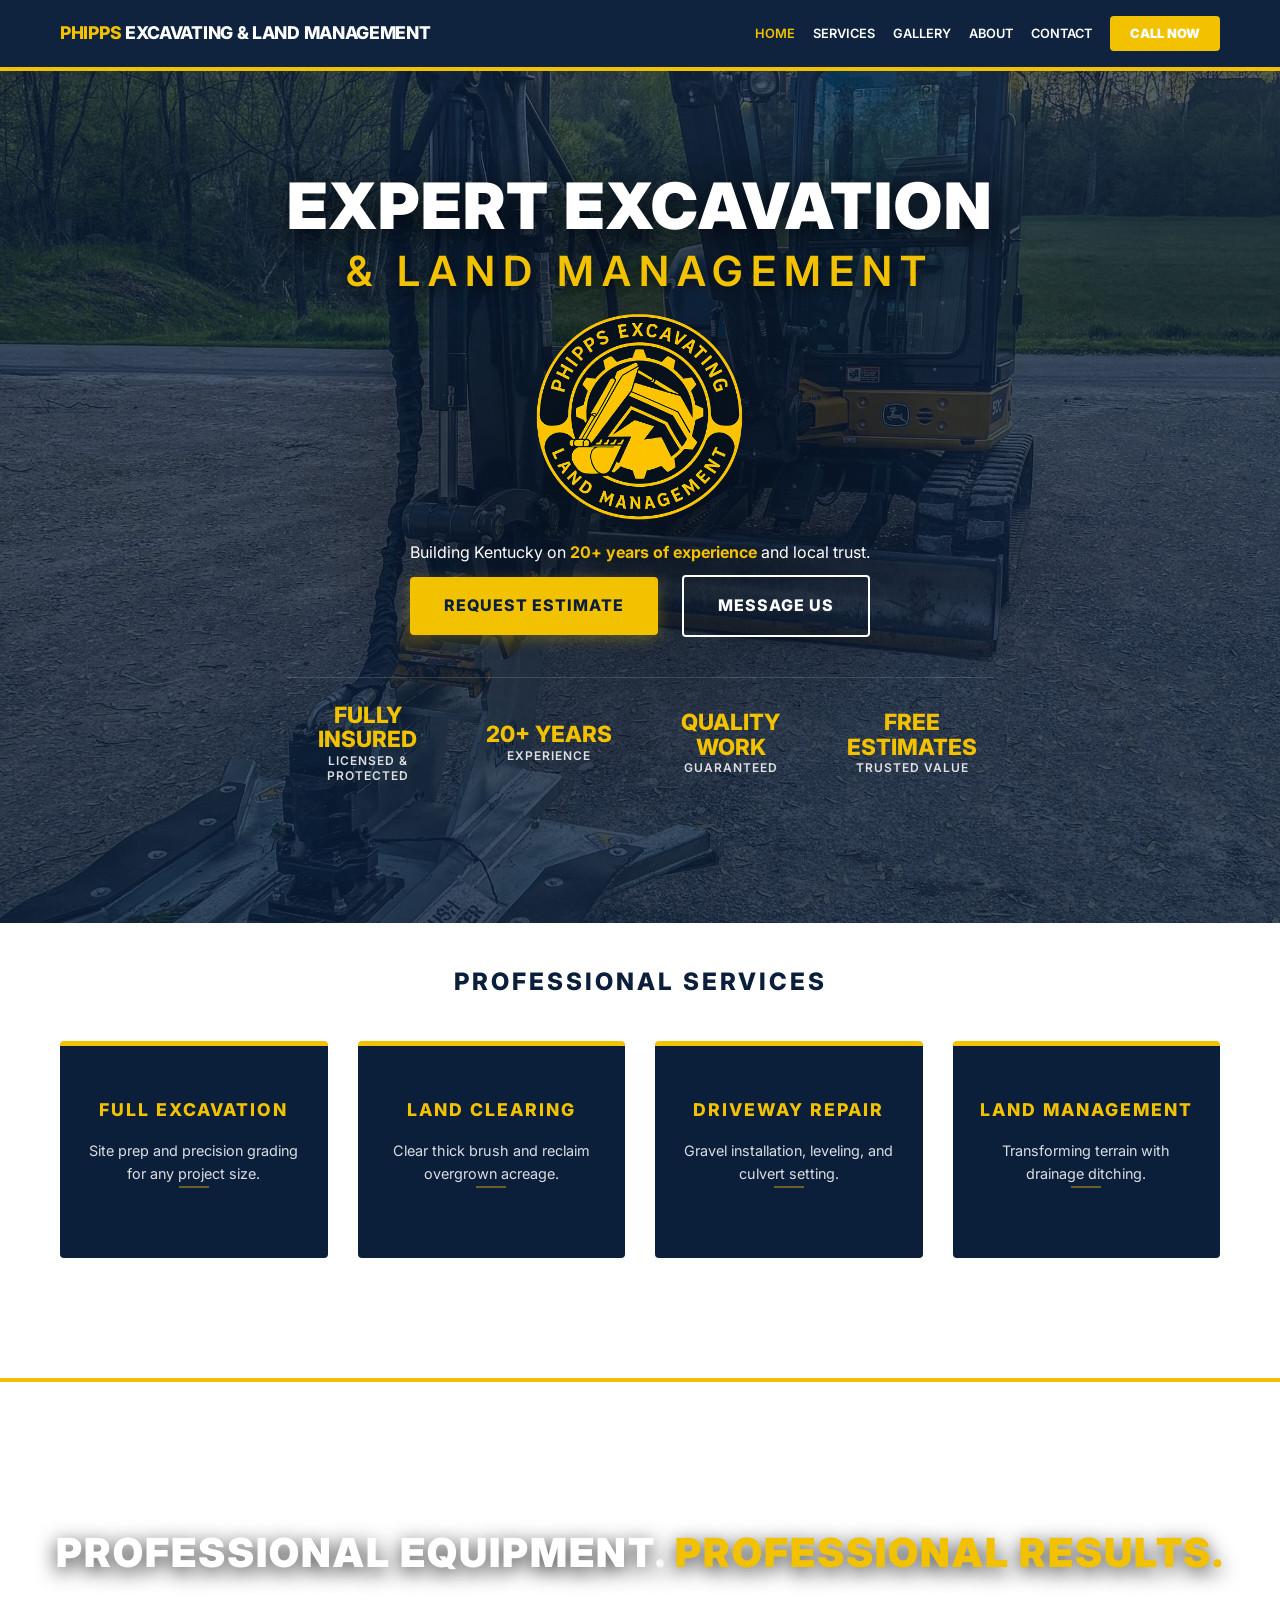
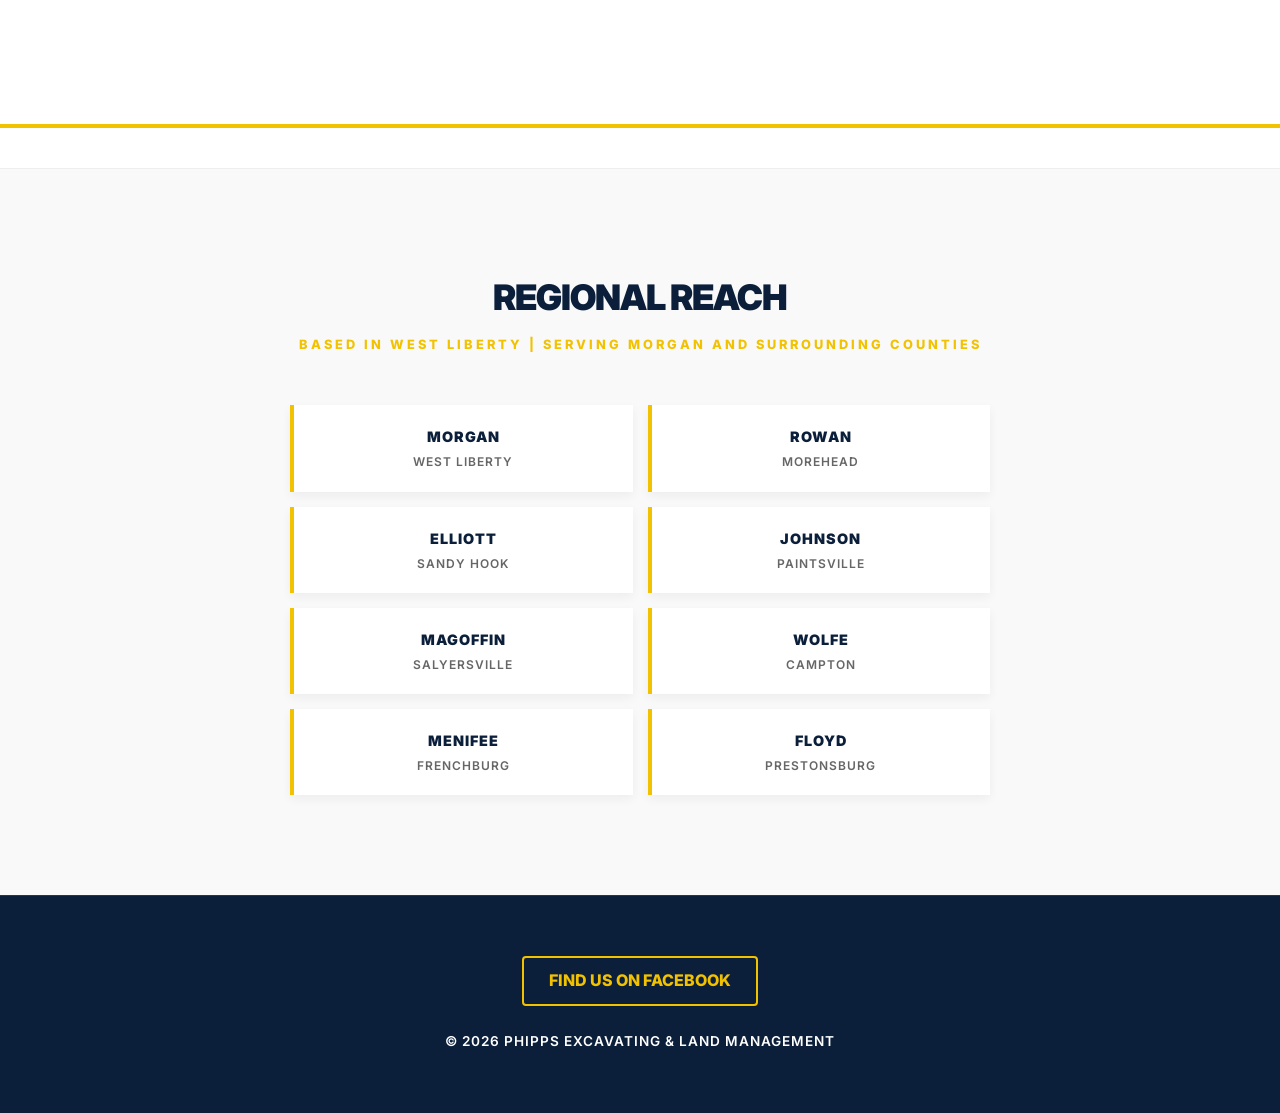
==== index.html @ 09d73932 "Update index.html" ====
<!DOCTYPE html>
<html lang="en">
<head>
  <meta charset="UTF-8">
  <meta name="viewport" content="width=device-width, initial-scale=1.0">
  <title>Phipps Excavating & Land Management | West Liberty, KY</title>
  <link rel="preconnect" href="https://fonts.googleapis.com">
  <link rel="preconnect" href="https://fonts.gstatic.com" crossorigin>
  <link href="https://fonts.googleapis.com/css2?family=Inter:wght@400;600;700;800;900&display=swap" rel="stylesheet">
  <link rel="stylesheet" href="style.css">
  <style>
    /* --- ORIGINAL HERO TYPOGRAPHY (UNTOUCHED) --- */
    .hero h1 {
      font-size: clamp(2rem, 6vw, 4rem);
      line-height: 1.1;
      text-transform: uppercase;
      color: #ffffff;
      margin-bottom: 5px; 
      text-align: center;
      text-shadow: 0 10px 30px rgba(0,0,0,0.8);
    }

    .logo {
      display: block;
      margin: -20px auto -20px auto; 
      max-width: 280px; 
      height: auto;
    }

    .hero-main-title {
      display: block;
      font-weight: 900;
      letter-spacing: 2px;
    }

    .hero-sub-title {
      display: block;
      font-weight: 600; 
      font-size: 0.65em;
      letter-spacing: 8px; 
      color: #F2C200; 
      margin-top: 8px;
      text-shadow: 0 5px 15px rgba(0,0,0,0.6);
    }

    .hero .container {
      background: radial-gradient(circle, rgba(0,0,0,0.4) 0%, rgba(0,0,0,0) 70%);
      padding: 40px 20px;
    }

    /* --- HERO STATS --- */
    .hero-stats {
      display: grid;
      grid-template-columns: repeat(auto-fit, minmax(150px, 1fr));
      gap: 20px;
      margin-top: 30px; 
      padding-top: 25px;
      border-top: 1px solid rgba(255, 255, 255, 0.15);
      text-align: center;
    }

    .stat-item {
      display: flex;
      flex-direction: column;
      justify-content: center; 
      align-items: center;     
      min-height: 60px;        
      gap: 2px;
    }

    .stat-value {
      font-size: 1.4rem;
      font-weight: 800;
      color: #F2C200;
      text-transform: uppercase;
      margin: 0;
      line-height: 1.1;
    }

    .stat-label {
      font-size: 0.75rem;
      font-weight: 600;
      text-transform: uppercase;
      letter-spacing: 1px;
      color: rgba(255, 255, 255, 0.85);
      margin: 0;
      line-height: 1.2;
      max-width: 140px; 
    }

    .hero-accent { color: #F2C200; font-weight: 700; }

    /* --- PROFESSIONAL SERVICES --- */
    #services { padding: 40px 0 80px 0; }
    .home-grid { display: grid; grid-template-columns: repeat(auto-fit, minmax(250px, 1fr)); gap: 30px; margin-top: 40px; }
    .home-card {
      background-color: #0B1F3B;
      border-top: 5px solid #F2C200;
      padding: 50px 25px;
      text-align: center;
      transition: all 0.4s cubic-bezier(0.175, 0.885, 0.32, 1.275);
      border-radius: 4px;
      display: flex;
      flex-direction: column;
      align-items: center;
      text-decoration: none;
    }
    .home-card h3 { color: #F2C200; font-size: 1.1rem; margin-bottom: 15px; text-transform: uppercase; letter-spacing: 2px; font-weight: 800; }
    .home-card::after { content: ""; width: 30px; height: 2px; background: rgba(242, 194, 0, 0.4); margin-bottom: 20px; }
    .home-card p { color: rgba(255, 255, 255, 0.85); line-height: 1.6; font-size: 0.9rem; margin: 0 auto; max-width: 220px; font-weight: 400; }
    .home-card:hover { transform: translateY(-8px); box-shadow: 0 15px 35px rgba(0, 0, 0, 0.3); background-color: #0e274a; }

    /* --- VIDEO BREAK SECTION --- */
    .video-break {
      position: relative;
      width: 100%;
      height: 350px;
      overflow: hidden;
      display: flex;
      align-items: center;
      justify-content: center;
      border-top: 4px solid #F2C200;
      border-bottom: 4px solid #F2C200;
      margin: 40px 0;
    }

    .video-break video {
      position: absolute;
      top: 50%;
      left: 50%;
      min-width: 100%;
      min-height: 100%;
      width: auto;
      height: auto;
      z-index: 1;
      transform: translate(-50%, -50%);
      object-fit: cover;
      filter: brightness(0.5);
    }

    .video-break-content {
      position: relative;
      z-index: 2;
      text-align: center;
      color: #fff;
      padding: 0 20px;
    }

    .video-break-content h2 {
      font-size: clamp(1.5rem, 5vw, 2.5rem);
      font-weight: 900;
      text-transform: uppercase;
      letter-spacing: 2px;
      text-shadow: 0 5px 20px rgba(0,0,0,0.8);
    }

    /* --- UPDATED: 2-COLUMN SERVICE AREAS --- */
    .service-areas {
      padding: 100px 0;
      background: #f9f9f9;
      text-align: center;
      border-top: 1px solid #eee;
    }

    .service-areas h2 {
      font-size: 2.2rem;
      font-weight: 900;
      text-transform: uppercase;
      letter-spacing: -1px;
      margin-bottom: 10px;
      color: #0B1F3B;
    }

    .area-subtitle {
      font-weight: 800;
      color: #F2C200;
      text-transform: uppercase;
      letter-spacing: 3px;
      font-size: 0.8rem;
      display: block;
      margin-bottom: 50px;
    }

    .county-grid {
      display: grid;
      grid-template-columns: repeat(2, 1fr);
      gap: 15px;
      max-width: 700px;
      margin: 0 auto;
    }

    .county-item {
      padding: 20px 15px;
      background: #ffffff;
      border-left: 4px solid #F2C200;
      transition: all 0.3s ease;
      display: flex;
      flex-direction: column;
      align-items: center;
      justify-content: center;
      box-shadow: 0 4px 10px rgba(0,0,0,0.05);
    }

    .county-name {
      font-weight: 900;
      text-transform: uppercase;
      letter-spacing: 1px;
      font-size: 0.9rem;
      color: #0B1F3B;
    }

    .city-name {
      font-weight: 600;
      font-size: 0.75rem;
      color: #666;
      text-transform: uppercase;
      letter-spacing: 1px;
      margin-top: 4px;
    }

    .county-item:hover {
      background: #0B1F3B;
      transform: translateY(-5px);
    }

    .county-item:hover .county-name { color: #F2C200; }
    .county-item:hover .city-name { color: rgba(255,255,255,0.7); }

    /* FOOTER FIXES */
    footer .social-links a, 
    footer .social-links a:visited, 
    footer .social-links a:active {
      color: #F2C200 !important;
      background: transparent !important;
      border: 2px solid #F2C200 !important;
      text-decoration: none;
    }
    
    footer .social-links a:hover {
      background: #F2C200 !important;
      color: #0B1F3B !important;
    }

    /* --- MOBILE RESPONSIVENESS --- */
    @media (max-width: 768px) {
      .nav-links li { margin: 10px 0; width: 100%; text-align: center; }
      .nav-cta-menu { 
        background: #F2C200; color: #0B1F3B !important; padding: 12px; border-radius: 4px; 
        font-weight: 900; width: 80%; margin: 0 auto; display: block; text-transform: uppercase; 
        font-size: 0.8rem; text-decoration: none;
      }
      .hero-stats { grid-template-columns: 1fr 1fr; min-height: auto; }
    }

    @media (max-width: 480px) {
      .county-grid {
        grid-template-columns: 1fr;
      }
    }
  </style>
</head>
<body class="home-page">

  <nav class="navbar">
    <div class="container nav-container">
      <a href="index.html" class="nav-brand"><span>Phipps</span> Excavating & Land Management</a>
      <div class="menu-toggle" id="mobile-menu">
        <span class="bar"></span><span class="bar"></span><span class="bar"></span>
      </div>
      <ul class="nav-links" id="nav-list">
        <li><a href="index.html" style="color: #F2C200 !important;">Home</a></li>
        <li><a href="services.html">Services</a></li>
        <li><a href="gallery.html">Gallery</a></li>
        <li><a href="about.html">About</a></li>
        <li><a href="contact.html">Contact</a></li>
        <li><a href="tel:6065480377" class="nav-cta-menu">Call Now</a></li>
      </ul>
    </div>
  </nav>

  <header class="hero">
    <div class="container">
      <h1>
        <span class="hero-main-title">Expert Excavation</span>
        <span class="hero-sub-title">& Land Management</span>
      </h1>
      
      <img class="logo" src="logo.PNG" alt="Phipps Excavating Logo">
      
      <p>Building Kentucky on <span class="hero-accent">20+ years of experience</span> and local trust.</p>
      
      <div class="hero-btns">
        <a class="btn primary" href="tel:6065480377">Request Estimate</a>
        <a class="btn secondary facebook-btn" href="https://www.facebook.com/share/1DdmKdBbGn/?mibextid=wwXIfr" target="_blank" rel="noopener noreferrer">Message Us</a>
      </div>

      <div class="hero-stats">
        <div class="stat-item">
          <span class="stat-value">Fully Insured</span>
          <span class="stat-label">Licensed & Protected</span>
        </div>
        <div class="stat-item">
          <span class="stat-value">20+ Years</span>
          <span class="stat-label">Experience</span>
        </div>
        <div class="stat-item">
          <span class="stat-value">Quality Work</span>
          <span class="stat-label">Guaranteed</span>
        </div>
        <div class="stat-item">
          <span class="stat-value">Free Estimates</span>
          <span class="stat-label">Trusted Value</span>
        </div>
      </div>
    </div>
  </header>

  <section id="services" class="section alt">
    <div class="container">
      <h2 style="text-align: center; margin-bottom: 10px; text-transform: uppercase; letter-spacing: 3px; font-weight: 800; color: #0B1F3B;">Professional Services</h2>
      <div class="home-grid">
        <div class="home-card">
          <h3>Full Excavation</h3>
          <p>Site prep and precision grading for any project size.</p>
        </div>
        <div class="home-card">
          <h3>Land Clearing</h3>
          <p>Clear thick brush and reclaim overgrown acreage.</p>
        </div>
        <div class="home-card">
          <h3>Driveway Repair</h3>
          <p>Gravel installation, leveling, and culvert setting.</p>
        </div>
        <div class="home-card">
          <h3>Land Management</h3>
          <p>Transforming terrain with drainage ditching.</p>
        </div>
      </div>
    </div>
  </section>

  <section class="video-break">
    <video autoplay muted loop playsinline>
      <source src="videos/index-hero.mp4" type="video/mp4">
    </video>
    <div class="video-break-content">
      <h2>Professional Equipment. <span style="color: #F2C200;">Professional Results.</span></h2>
    </div>
  </section>

  <section class="service-areas">
    <div class="container">
      <h2>Regional Reach</h2>
      <span class="area-subtitle">Based in West Liberty | Serving Morgan and Surrounding Counties</span>
      
      <div class="county-grid">
        <div class="county-item">
          <span class="county-name">Morgan</span>
          <span class="city-name">West Liberty</span>
        </div>
        <div class="county-item">
          <span class="county-name">Rowan</span>
          <span class="city-name">Morehead</span>
        </div>
        <div class="county-item">
          <span class="county-name">Elliott</span>
          <span class="city-name">Sandy Hook</span>
        </div>
        <div class="county-item">
          <span class="county-name">Johnson</span>
          <span class="city-name">Paintsville</span>
        </div>
        <div class="county-item">
          <span class="county-name">Magoffin</span>
          <span class="city-name">Salyersville</span>
        </div>
        <div class="county-item">
          <span class="county-name">Wolfe</span>
          <span class="city-name">Campton</span>
        </div>
        <div class="county-item">
          <span class="county-name">Menifee</span>
          <span class="city-name">Frenchburg</span>
        </div>
        <div class="county-item">
          <span class="county-name">Floyd</span>
          <span class="city-name">Prestonsburg</span>
        </div>
      </div>
    </div>
  </section>

  <footer>
    <div class="container">
      <div class="social-links">
        <a href="https://www.facebook.com/share/1DdmKdBbGn/?mibextid=wwXIfr" target="_blank" rel="noopener noreferrer">Find us on Facebook</a>
      </div>
      <p>© 2026 Phipps Excavating & Land Management</p>
    </div>
  </footer>

  <a class="sticky-call" href="tel:6065480377">Call Now</a>

  <script>
    const menu = document.querySelector('#mobile-menu');
    const menuLinks = document.querySelector('#nav-list');
    if(menu) {
      menu.addEventListener('click', function() {
        menu.classList.toggle('is-active');
        menuLinks.classList.toggle('active');
      });
    }
  </script>
</body>
</html>
---- style.css ----
/* --- RESET --- */
* { margin: 0; padding: 0; box-sizing: border-box; }
body { font-family: 'Inter', sans-serif; color: #0B1F3B; line-height: 1.6; background: #fff; overflow-x: hidden; }

/* GLOBAL CONTAINER SYNC: Fixed the "jumpy" title issue */
.container { 
  max-width: 1200px; 
  margin: auto; 
  padding: 0 20px; 
}

/* --- NAVIGATION --- */
.navbar { 
  background: rgba(11, 31, 59, 0.98); 
  backdrop-filter: blur(10px);        
  padding: 1.2rem 0; 
  border-bottom: 4px solid #F2C200; 
  position: sticky; 
  top: 0; 
  z-index: 1000; 
}
.nav-container { display: flex; justify-content: space-between; align-items: center; }

.nav-brand { 
  color: #fff !important; 
  text-decoration: none; 
  font-weight: 800; 
  font-size: clamp(0.9rem, 3.2vw, 1.1rem); 
  text-transform: uppercase; 
  white-space: nowrap;
  letter-spacing: -0.3px;
}
.nav-brand span { color: #F2C200; }

.nav-links { display: flex; list-style: none; align-items: center; }
.nav-links li { margin-left: 18px; }
.nav-links a { color: #fff !important; text-decoration: none; font-weight: 600; text-transform: uppercase; font-size: 0.8rem; transition: 0.3s; }
.nav-links a:hover { color: #F2C200 !important; }

/* PREMIUM CTA BUTTON SYNC */
.nav-cta, .nav-cta-menu { 
  background: #F2C200; 
  color: #0B1F3B !important; 
  padding: 10px 20px; 
  border-radius: 4px; 
  font-weight: 900 !important; 
  text-transform: uppercase;
  text-decoration: none;
  transition: 0.3s;
}

.menu-toggle { display: none; cursor: pointer; flex-shrink: 0; margin-left: 10px; }
.bar { display: block; width: 25px; height: 3px; margin: 5px auto; transition: 0.3s; background: #fff; }

/* --- HERO CORE LOGIC --- */
.hero, .small-hero { 
  position: relative; 
  overflow: hidden;   
  color: #fff; 
  text-align: center; 
  display: flex; 
  flex-direction: column; 
  justify-content: center; 
  align-items: center;
}

.hero { padding: 60px 20px 100px 20px; min-height: 75vh; }
.small-hero { padding: 80px 20px; min-height: 40vh; }

.hero::before, .small-hero::before {
  content: "";
  position: absolute;
  top: 0; left: 0; width: 100%; height: 100%;
  background-size: cover;
  background-position: center;
  z-index: -1;
  animation: slow-pan 30s infinite alternate ease-in-out; 
}

/* HERO IMAGE ASSIGNMENTS */
.hero::before { background-image: linear-gradient(rgba(11, 31, 59, 0.7), rgba(11, 31, 59, 0.8)), url('image.JPG'); }
.about-page .small-hero::before { background-image: linear-gradient(rgba(11, 31, 59, 0.7), rgba(11, 31, 59, 0.7)), url('aboutheaderimage.JPG'); }
.services-hero::before { background-image: radial-gradient(circle at center, rgba(11, 31, 59, 0.6) 0%, rgba(11, 31, 59, 0.85) 100%), url('images/services-hero.jpeg') !important; }
.contact-page .small-hero::before { background-image: linear-gradient(rgba(11, 31, 59, 0.7), rgba(11, 31, 59, 0.7)), url('images/contact-hero.jpeg') !important; }

@keyframes slow-pan {
  from { transform: scale(1.05) translateX(-2%); } 
  to { transform: scale(1.05) translateX(2%); }    
}

/* --- BUTTONS --- */
.btn { display: inline-block; padding: 16px 34px; margin: 10px; text-decoration: none; font-weight: 800; border-radius: 4px; text-transform: uppercase; border: none; transition: 0.3s; text-align: center; cursor: pointer; letter-spacing: 1px; position: relative; z-index: 1; }
.primary { background: #F2C200; color: #0B1F3B; box-shadow: 0 4px 15px rgba(242, 194, 0, 0.3); }
.primary:hover { transform: translateY(-4px); box-shadow: 0 8px 25px rgba(242, 194, 0, 0.5); }
.secondary { border: 2px solid #fff; color: #fff; background: transparent; }
.secondary:hover { background: #fff; color: #0B1F3B; }

/* --- FOOTER: High Contrast Fix --- */
footer { 
  padding: 60px 20px; 
  background: #0B1F3B !important; /* Forces background to Navy */
  color: #ffffff !important; /* Forces text to White */
  text-align: center; 
  border-top: 1px solid rgba(255,255,255,0.1); 
}
footer p { 
  display: block !important; /* Forces the line to exist */
  color: #ffffff !important; /* Master override for visibility */
  font-size: 0.85rem; 
  font-weight: 600; 
  text-transform: uppercase; 
  letter-spacing: 1px;
  margin-top: 20px;
}
footer .social-links { margin-bottom: 25px; }
footer .social-links a { 
  color: #F2C200 !important; 
  text-decoration: none; 
  font-weight: 800; 
  text-transform: uppercase; 
  border: 2px solid #F2C200; 
  padding: 10px 25px; 
  border-radius: 4px; 
  display: inline-block; 
  transition: 0.3s; 
}
footer .social-links a:hover { background: #F2C200; color: #0B1F3B; }

/* --- MOBILE RESPONSIVE --- */
.sticky-call { 
  display: none; 
  position: fixed; 
  bottom: 25px; 
  left: 50%; 
  transform: translateX(-50%); 
  background: #F2C200; 
  color: #0B1F3B; 
  padding: 18px 40px; 
  border-radius: 50px; 
  text-decoration: none; 
  font-weight: 900; 
  text-transform: uppercase; 
  box-shadow: 0 8px 25px rgba(0,0,0,0.4); 
  z-index: 9999; 
  border: 2px solid #0B1F3B;
}

@media screen and (max-width: 960px) {
  .nav-links { 
    position: absolute; 
    top: -1000px; 
    left: 0; 
    width: 100%; 
    flex-direction: column; 
    background: #0B1F3B; 
    transition: 0.5s cubic-bezier(0.075, 0.82, 0.165, 1); 
    padding: 40px 0; 
    border-bottom: 5px solid #F2C200;
  }
  .nav-links.active { top: 76px; }
  .nav-links li { margin: 12px 0; width: 100%; text-align: center; }
  
  .nav-cta-menu {
    width: 80%;
    margin: 0 auto;
    display: block;
    padding: 15px 20px;
  }

  .menu-toggle { display: block; }
  .sticky-call { display: block; }
}
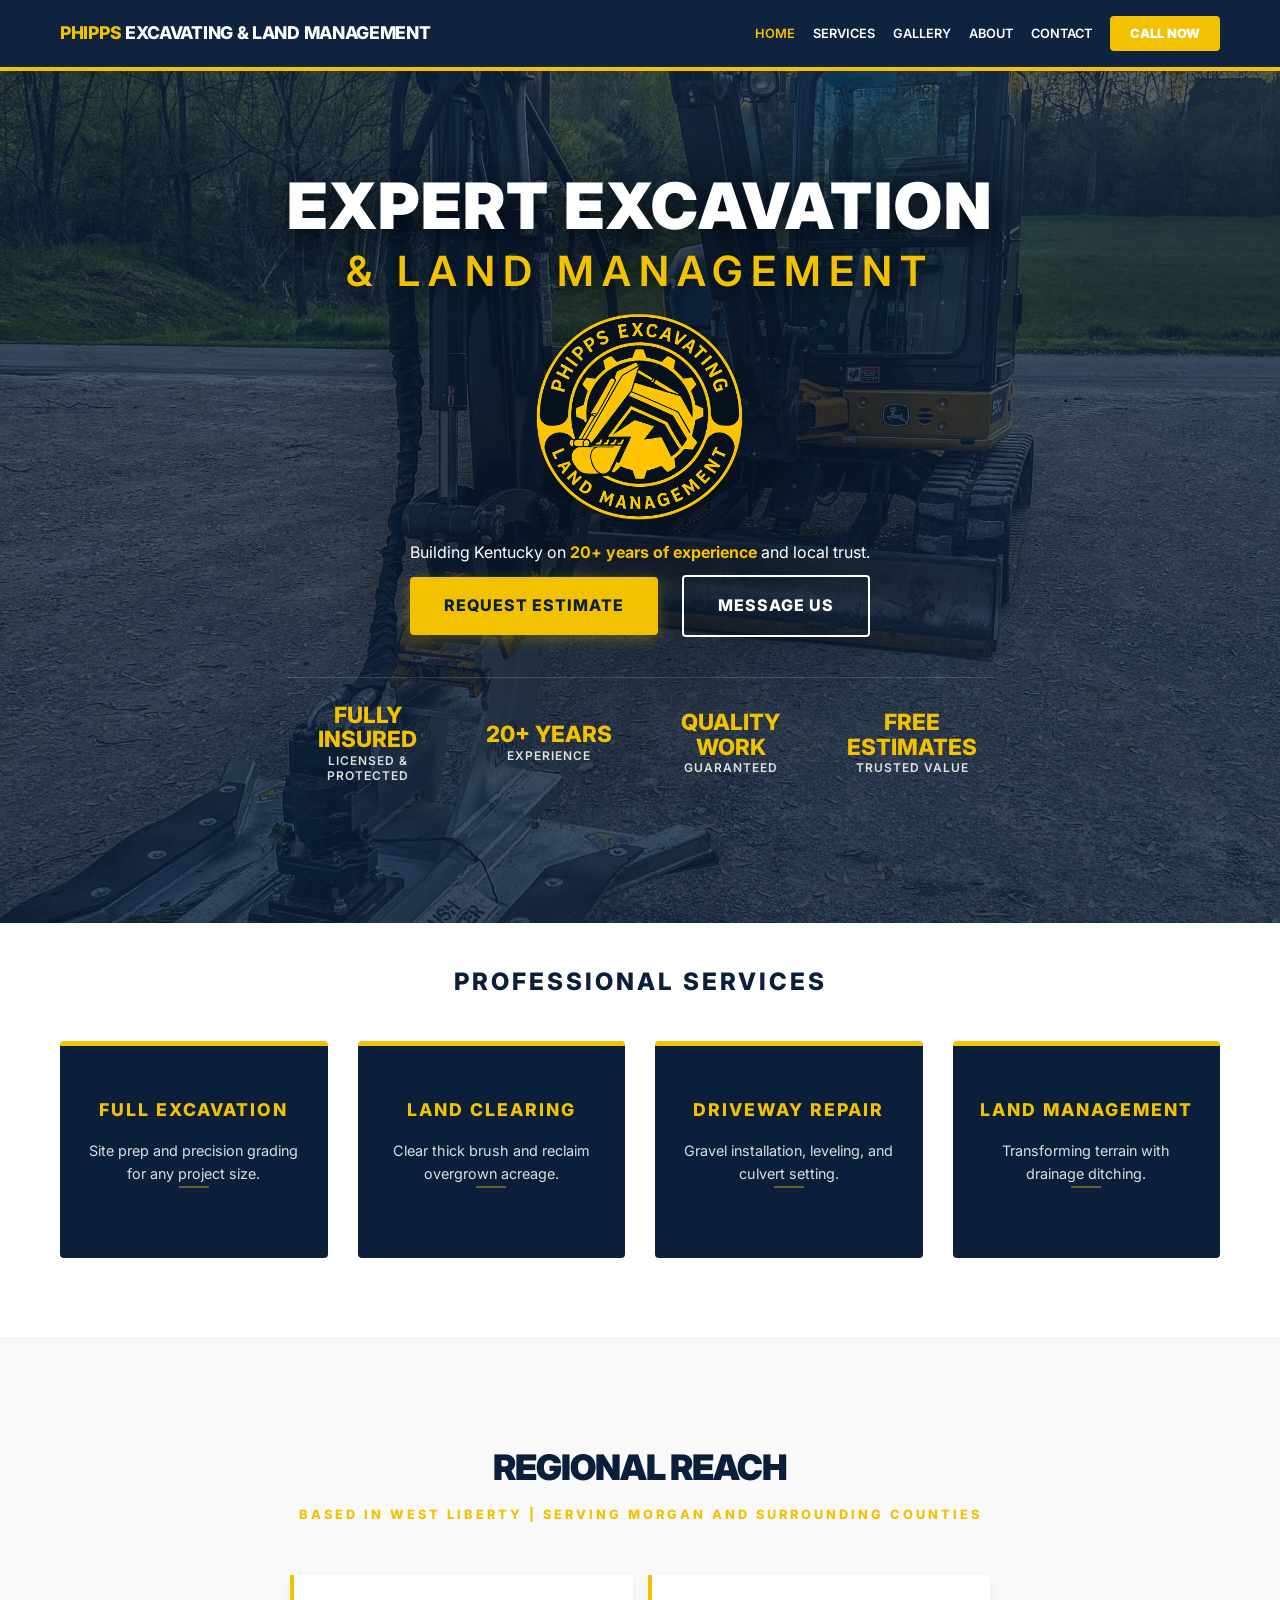
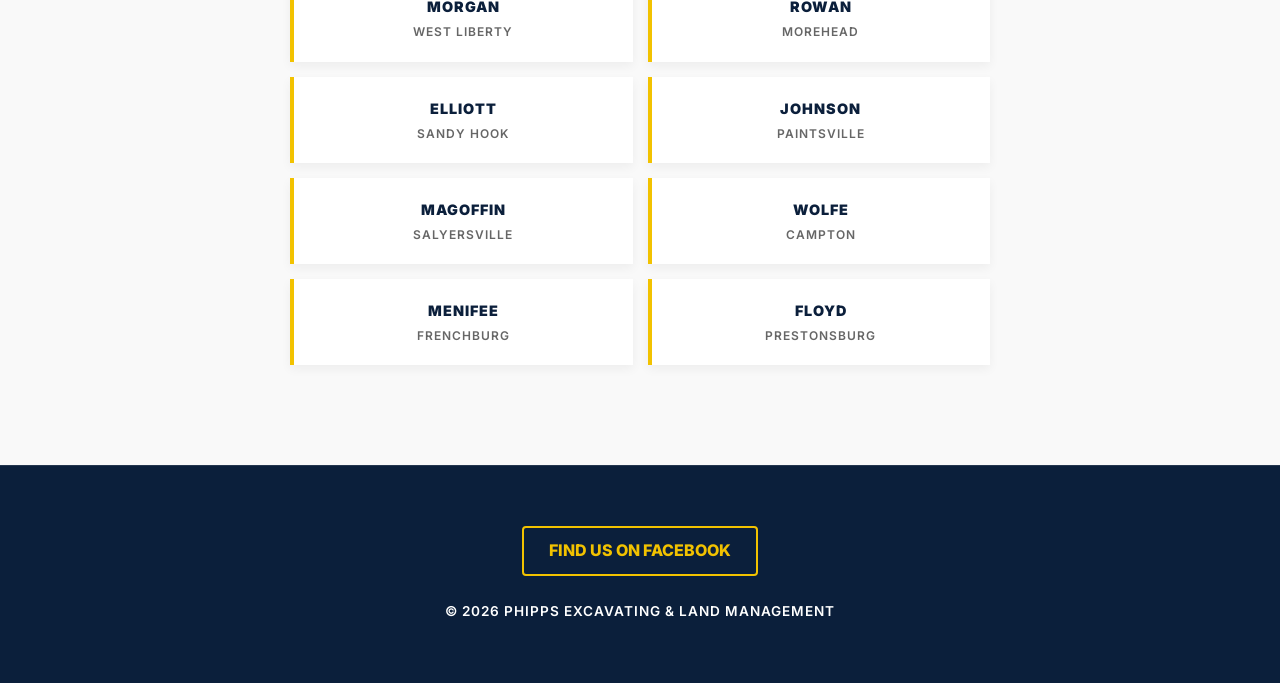
==== commit e9105706: "Update index.html" ====
--- a/index.html
+++ b/index.html
@@ -110,50 +110,6 @@
     .home-card p { color: rgba(255, 255, 255, 0.85); line-height: 1.6; font-size: 0.9rem; margin: 0 auto; max-width: 220px; font-weight: 400; }
     .home-card:hover { transform: translateY(-8px); box-shadow: 0 15px 35px rgba(0, 0, 0, 0.3); background-color: #0e274a; }
 
-    /* --- VIDEO BREAK SECTION --- */
-    .video-break {
-      position: relative;
-      width: 100%;
-      height: 350px;
-      overflow: hidden;
-      display: flex;
-      align-items: center;
-      justify-content: center;
-      border-top: 4px solid #F2C200;
-      border-bottom: 4px solid #F2C200;
-      margin: 40px 0;
-    }
-
-    .video-break video {
-      position: absolute;
-      top: 50%;
-      left: 50%;
-      min-width: 100%;
-      min-height: 100%;
-      width: auto;
-      height: auto;
-      z-index: 1;
-      transform: translate(-50%, -50%);
-      object-fit: cover;
-      filter: brightness(0.5);
-    }
-
-    .video-break-content {
-      position: relative;
-      z-index: 2;
-      text-align: center;
-      color: #fff;
-      padding: 0 20px;
-    }
-
-    .video-break-content h2 {
-      font-size: clamp(1.5rem, 5vw, 2.5rem);
-      font-weight: 900;
-      text-transform: uppercase;
-      letter-spacing: 2px;
-      text-shadow: 0 5px 20px rgba(0,0,0,0.8);
-    }
-
     /* --- UPDATED: 2-COLUMN SERVICE AREAS --- */
     .service-areas {
       padding: 100px 0;
@@ -183,9 +139,9 @@
 
     .county-grid {
       display: grid;
-      grid-template-columns: repeat(2, 1fr);
+      grid-template-columns: repeat(2, 1fr); /* Locks in 2 columns */
       gap: 15px;
-      max-width: 700px;
+      max-width: 700px; /* Tighter container for the 4x2 look */
       margin: 0 auto;
     }
 
@@ -254,7 +210,7 @@
 
     @media (max-width: 480px) {
       .county-grid {
-        grid-template-columns: 1fr;
+        grid-template-columns: 1fr; /* Stacks to 1 column on small phones */
       }
     }
   </style>
@@ -339,15 +295,6 @@
     </div>
   </section>
 
-  <section class="video-break">
-    <video autoplay muted loop playsinline>
-      <source src="videos/index-hero.mp4" type="video/mp4">
-    </video>
-    <div class="video-break-content">
-      <h2>Professional Equipment. <span style="color: #F2C200;">Professional Results.</span></h2>
-    </div>
-  </section>
-
   <section class="service-areas">
     <div class="container">
       <h2>Regional Reach</h2>
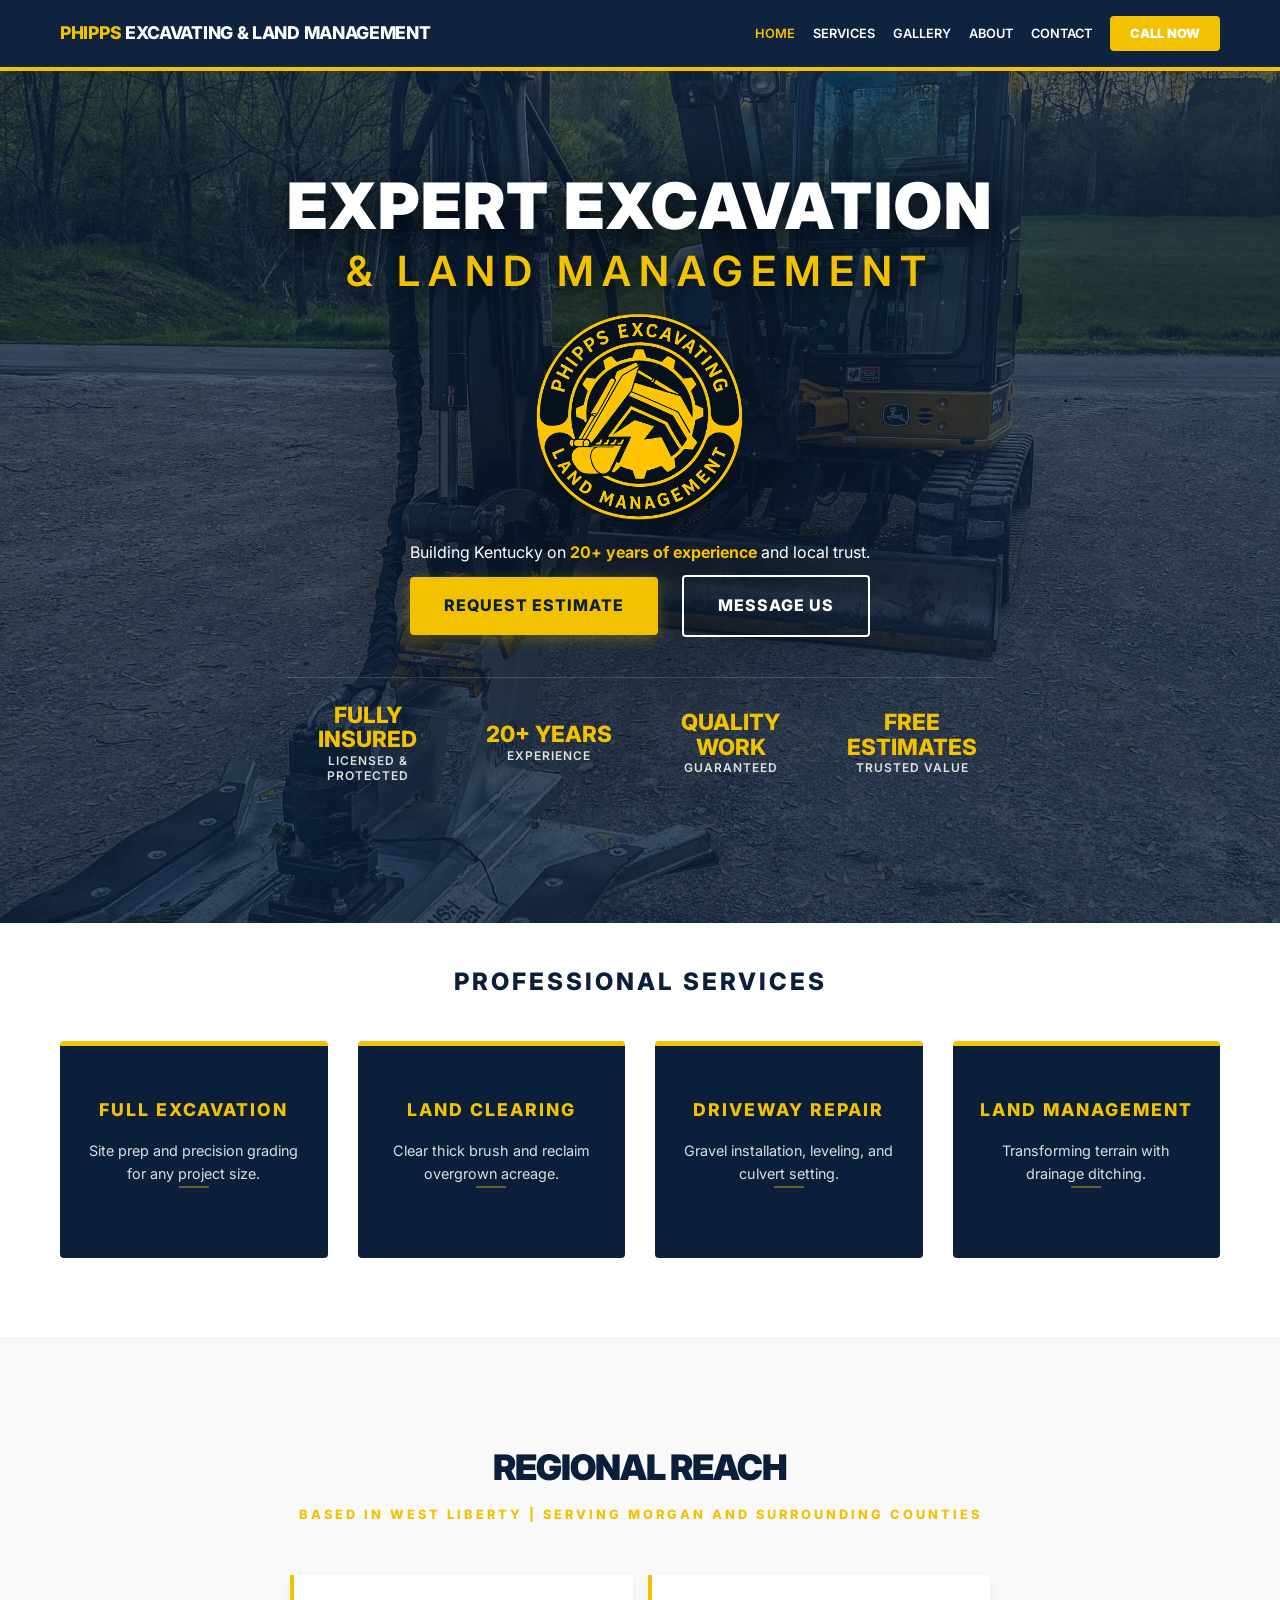
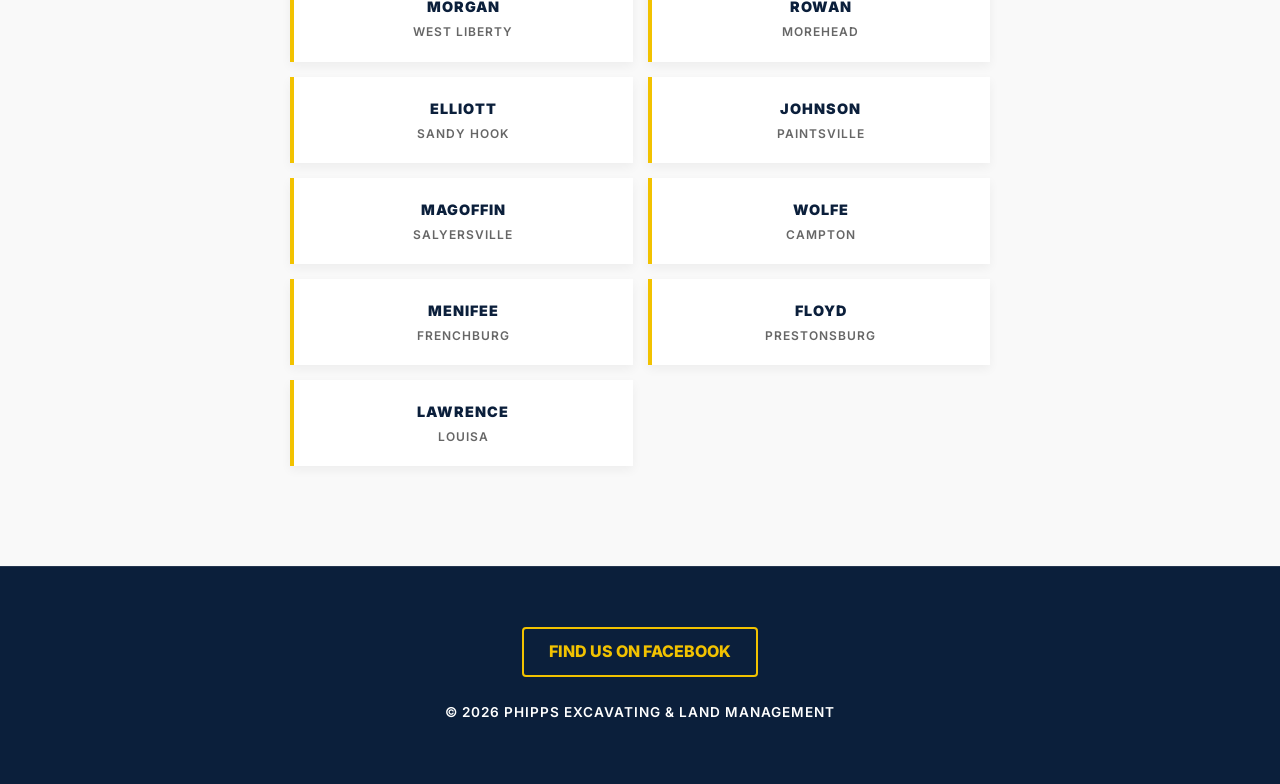
==== commit d8c4e62b: "Update index.html" ====
--- a/index.html
+++ b/index.html
@@ -110,7 +110,7 @@
     .home-card p { color: rgba(255, 255, 255, 0.85); line-height: 1.6; font-size: 0.9rem; margin: 0 auto; max-width: 220px; font-weight: 400; }
     .home-card:hover { transform: translateY(-8px); box-shadow: 0 15px 35px rgba(0, 0, 0, 0.3); background-color: #0e274a; }
 
-    /* --- UPDATED: 2-COLUMN SERVICE AREAS --- */
+    /* --- SERVICE AREAS --- */
     .service-areas {
       padding: 100px 0;
       background: #f9f9f9;
@@ -139,9 +139,9 @@
 
     .county-grid {
       display: grid;
-      grid-template-columns: repeat(2, 1fr); /* Locks in 2 columns */
+      grid-template-columns: repeat(2, 1fr);
       gap: 15px;
-      max-width: 700px; /* Tighter container for the 4x2 look */
+      max-width: 700px;
       margin: 0 auto;
     }
 
@@ -210,7 +210,7 @@
 
     @media (max-width: 480px) {
       .county-grid {
-        grid-template-columns: 1fr; /* Stacks to 1 column on small phones */
+        grid-template-columns: 1fr;
       }
     }
   </style>
@@ -333,6 +333,10 @@
           <span class="county-name">Floyd</span>
           <span class="city-name">Prestonsburg</span>
         </div>
+        <div class="county-item">
+          <span class="county-name">Lawrence</span>
+          <span class="city-name">Louisa</span>
+        </div>
       </div>
     </div>
   </section>
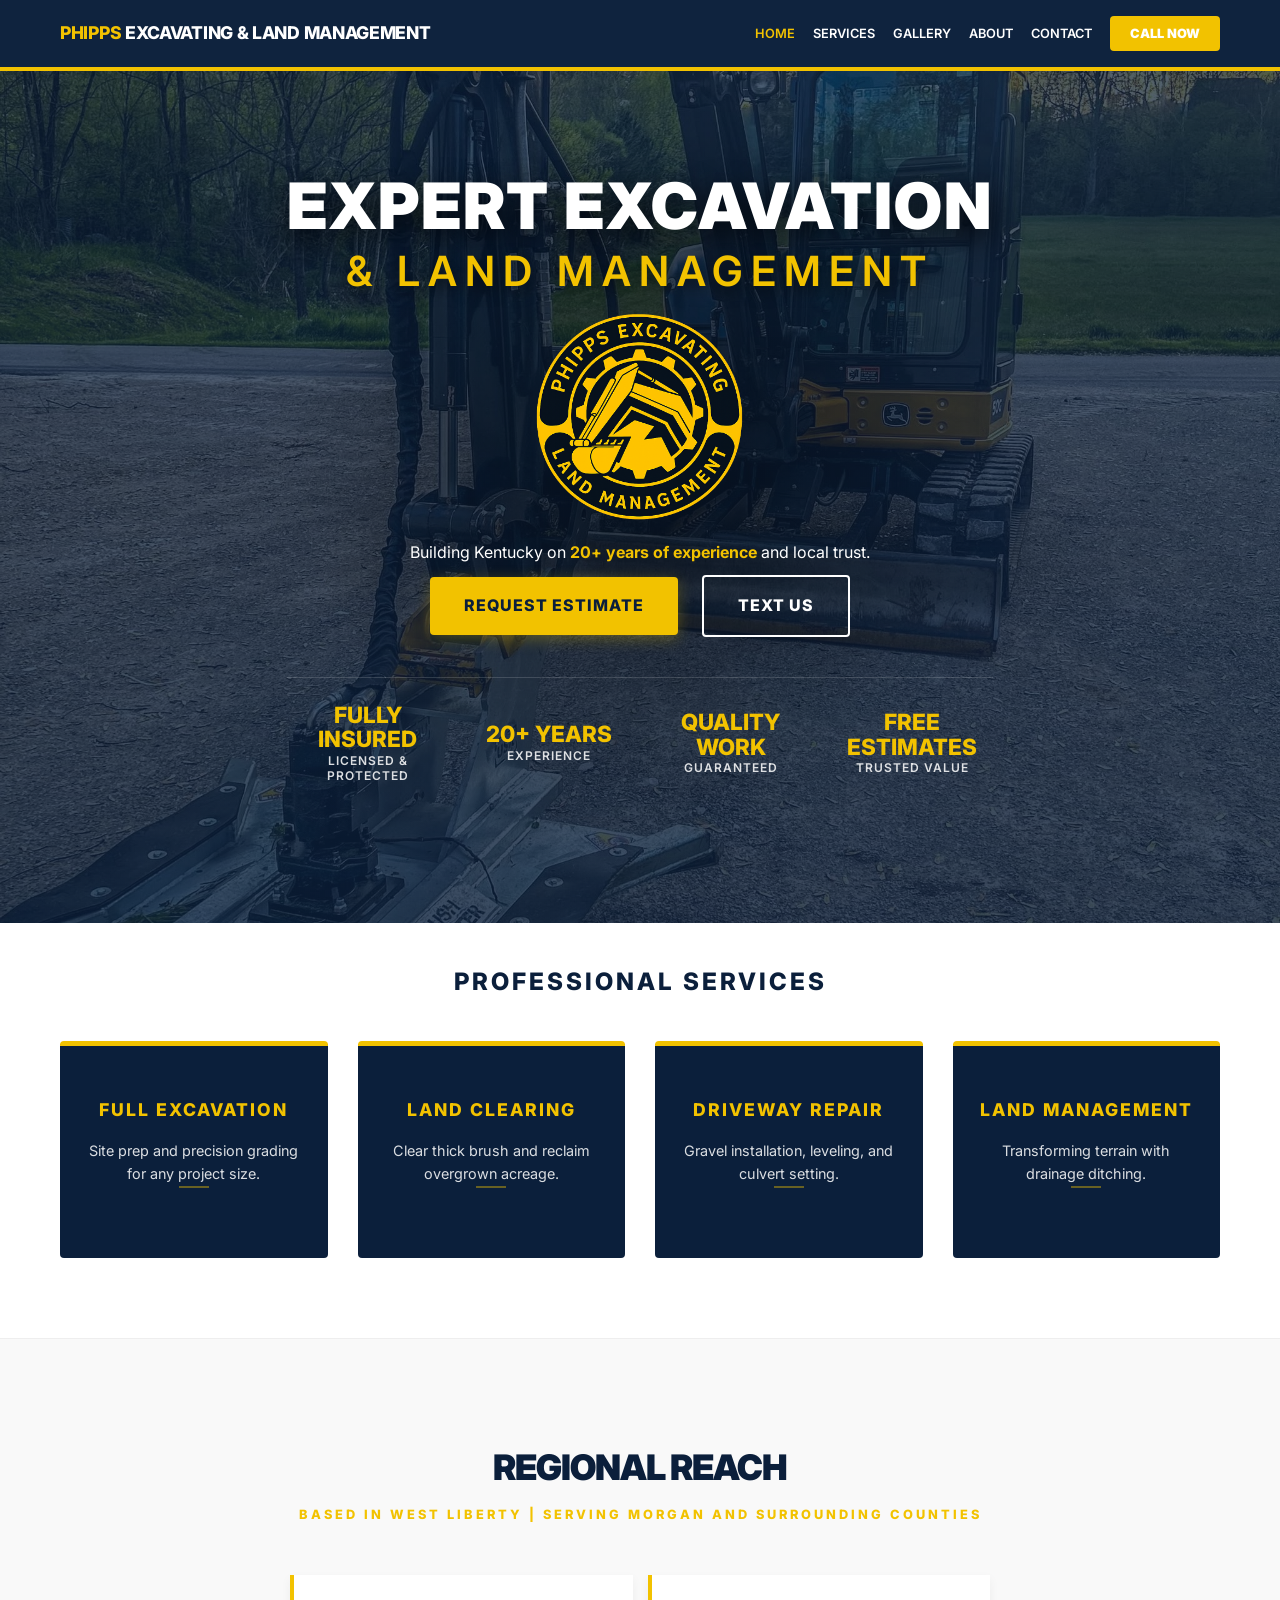
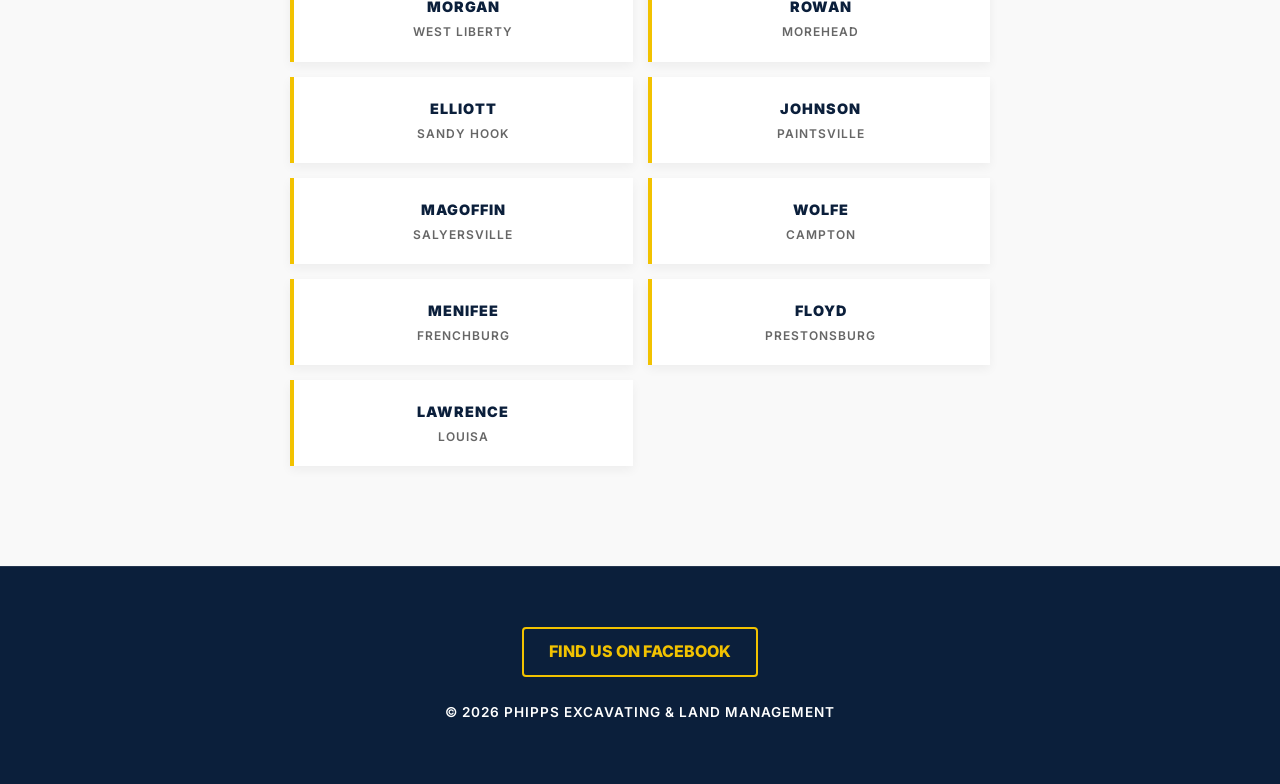
==== commit bc87a56e: "Update index.html" ====
--- a/index.html
+++ b/index.html
@@ -247,7 +247,7 @@
       
       <div class="hero-btns">
         <a class="btn primary" href="tel:6065480377">Request Estimate</a>
-        <a class="btn secondary facebook-btn" href="https://www.facebook.com/share/1DdmKdBbGn/?mibextid=wwXIfr" target="_blank" rel="noopener noreferrer">Message Us</a>
+        <a class="btn secondary" href="sms:+16065480377">Text Us</a>
       </div>
 
       <div class="hero-stats">
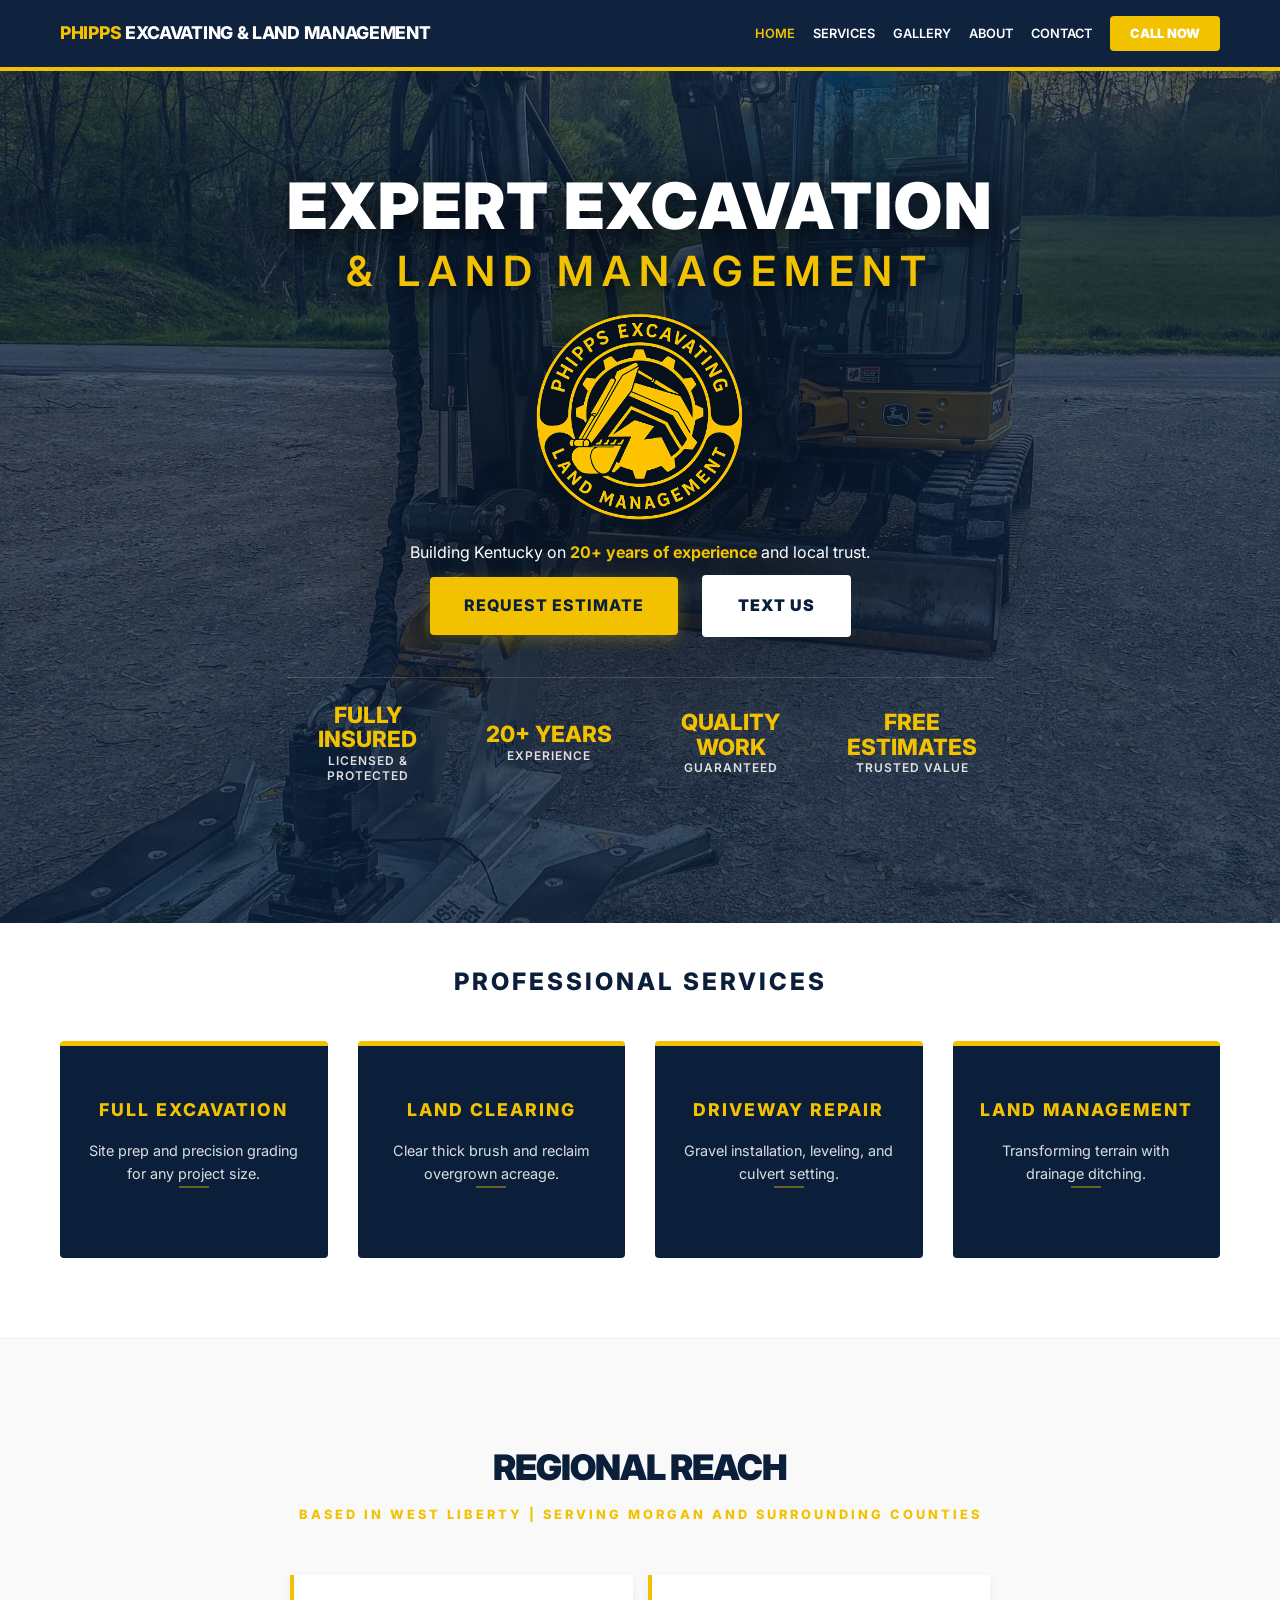
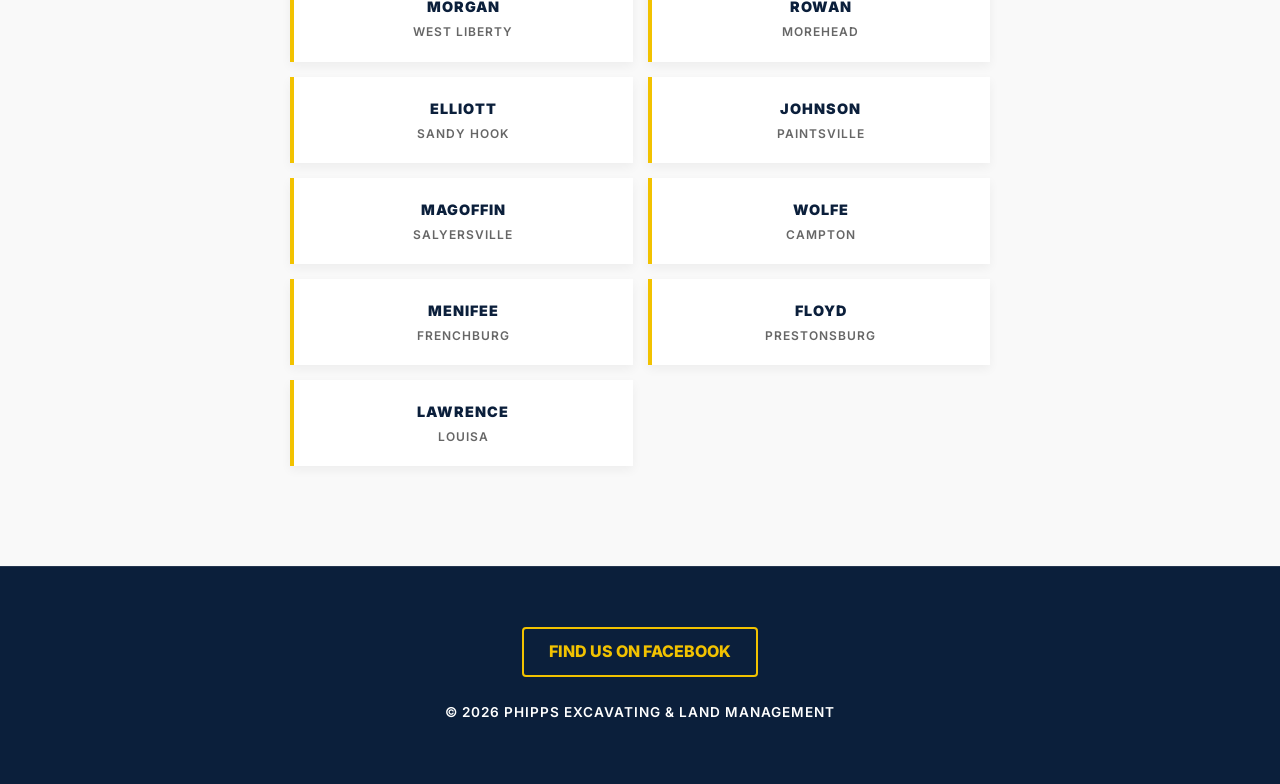
==== commit f6dfeb92: "Update index.html" ====
--- a/index.html
+++ b/index.html
@@ -9,7 +9,7 @@
   <link href="https://fonts.googleapis.com/css2?family=Inter:wght@400;600;700;800;900&display=swap" rel="stylesheet">
   <link rel="stylesheet" href="style.css">
   <style>
-    /* --- ORIGINAL HERO TYPOGRAPHY (UNTOUCHED) --- */
+    /* --- ORIGINAL HERO TYPOGRAPHY --- */
     .hero h1 {
       font-size: clamp(2rem, 6vw, 4rem);
       line-height: 1.1;
@@ -46,6 +46,24 @@
     .hero .container {
       background: radial-gradient(circle, rgba(0,0,0,0.4) 0%, rgba(0,0,0,0) 70%);
       padding: 40px 20px;
+    }
+
+    /* --- PREMIUM TEXT US BUTTON (SOLID WHITE) --- */
+    .hero-btns .btn.secondary {
+      background-color: #ffffff !important;
+      color: #0B1F3B !important; /* Brand Navy */
+      border: 2px solid #ffffff !important;
+      font-weight: 900;
+      text-transform: uppercase;
+      letter-spacing: 1px;
+      transition: all 0.3s ease;
+    }
+
+    .hero-btns .btn.secondary:hover {
+      background-color: #F2C200 !important;
+      border-color: #F2C200 !important;
+      color: #0B1F3B !important;
+      transform: translateY(-2px);
     }
 
     /* --- HERO STATS --- */
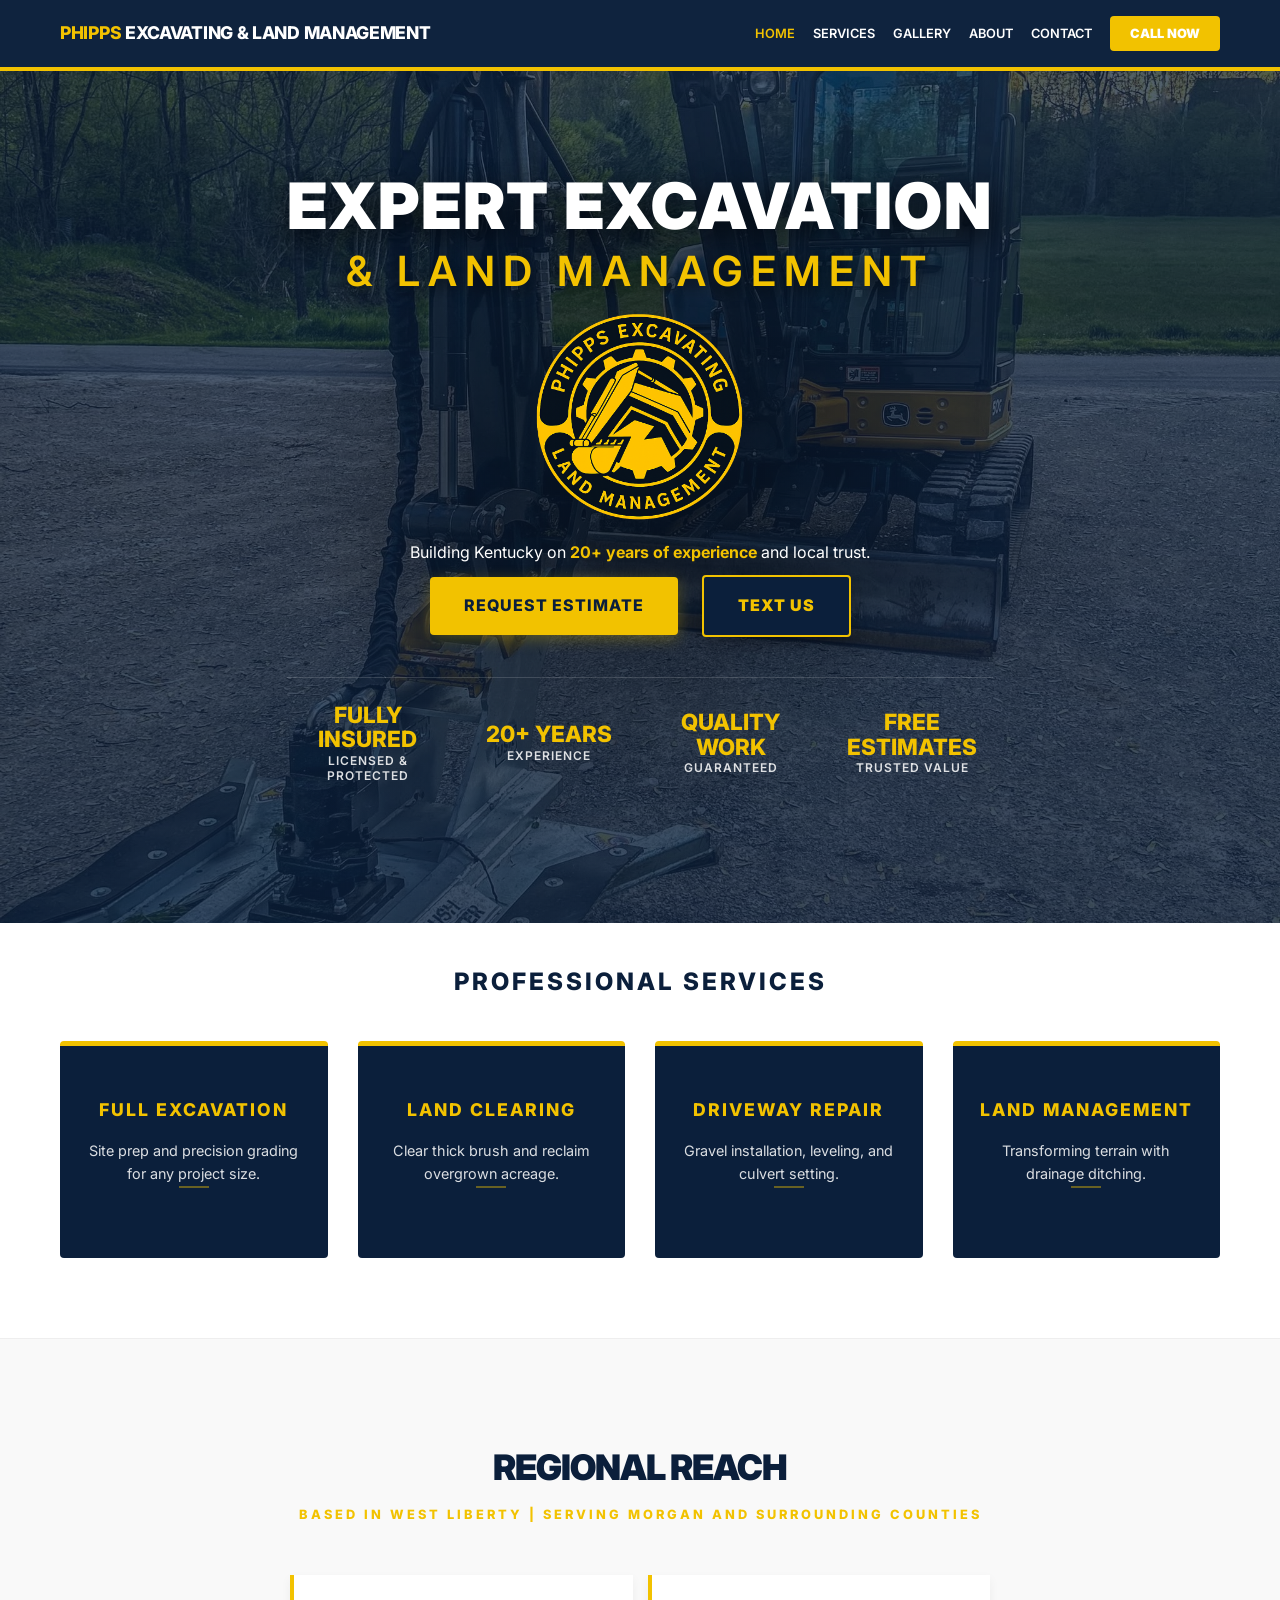
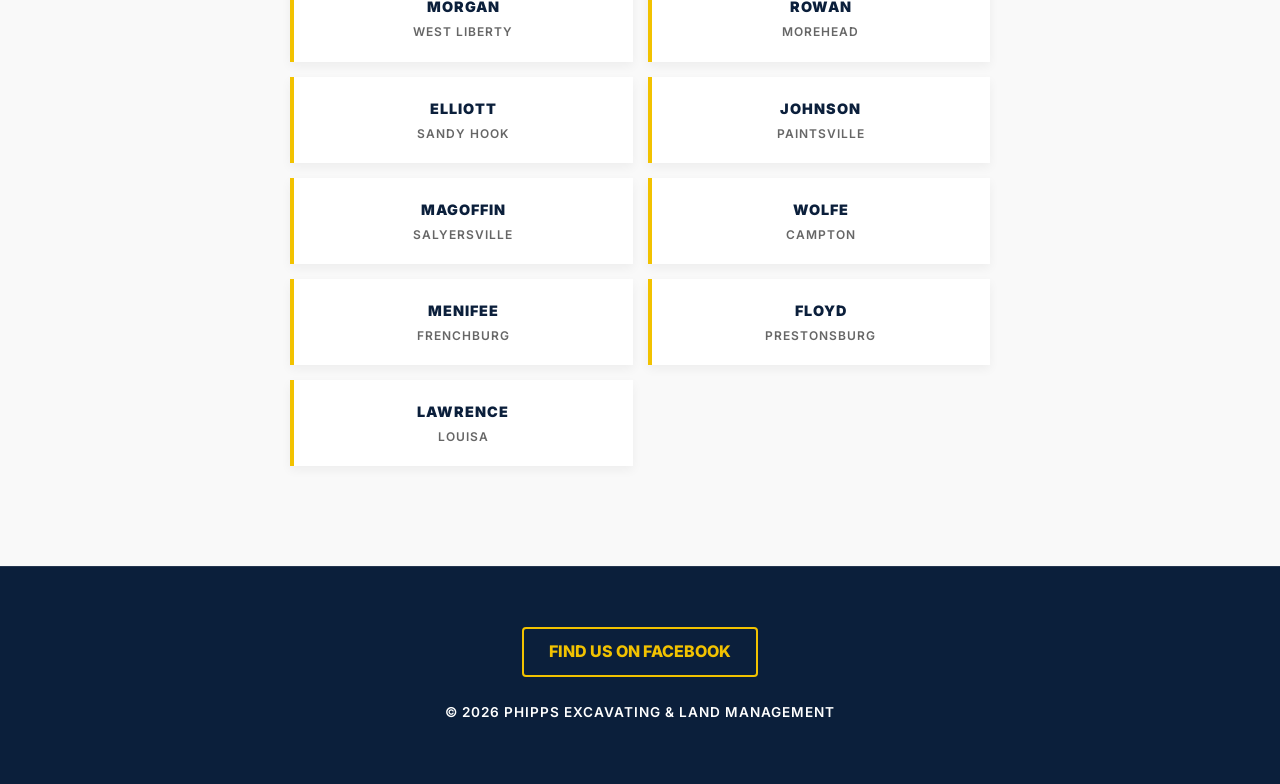
==== commit fe40cbf0: "Update index.html" ====
--- a/index.html
+++ b/index.html
@@ -9,7 +9,7 @@
   <link href="https://fonts.googleapis.com/css2?family=Inter:wght@400;600;700;800;900&display=swap" rel="stylesheet">
   <link rel="stylesheet" href="style.css">
   <style>
-    /* --- ORIGINAL HERO TYPOGRAPHY --- */
+    /* --- ORIGINAL HERO TYPOGRAPHY (UNTOUCHED) --- */
     .hero h1 {
       font-size: clamp(2rem, 6vw, 4rem);
       line-height: 1.1;
@@ -48,20 +48,20 @@
       padding: 40px 20px;
     }
 
-    /* --- PREMIUM TEXT US BUTTON (SOLID WHITE) --- */
+    /* --- PREMIUM NAVY & YELLOW BUTTON STYLE --- */
     .hero-btns .btn.secondary {
-      background-color: #ffffff !important;
-      color: #0B1F3B !important; /* Brand Navy */
-      border: 2px solid #ffffff !important;
+      background-color: #0B1F3B !important; /* Brand Navy */
+      color: #F2C200 !important;           /* Brand Gold */
+      border: 2px solid #F2C200 !important;  /* Gold Border */
       font-weight: 900;
       text-transform: uppercase;
       letter-spacing: 1px;
       transition: all 0.3s ease;
+      box-shadow: 0 4px 15px rgba(0,0,0,0.3);
     }
 
     .hero-btns .btn.secondary:hover {
       background-color: #F2C200 !important;
-      border-color: #F2C200 !important;
       color: #0B1F3B !important;
       transform: translateY(-2px);
     }
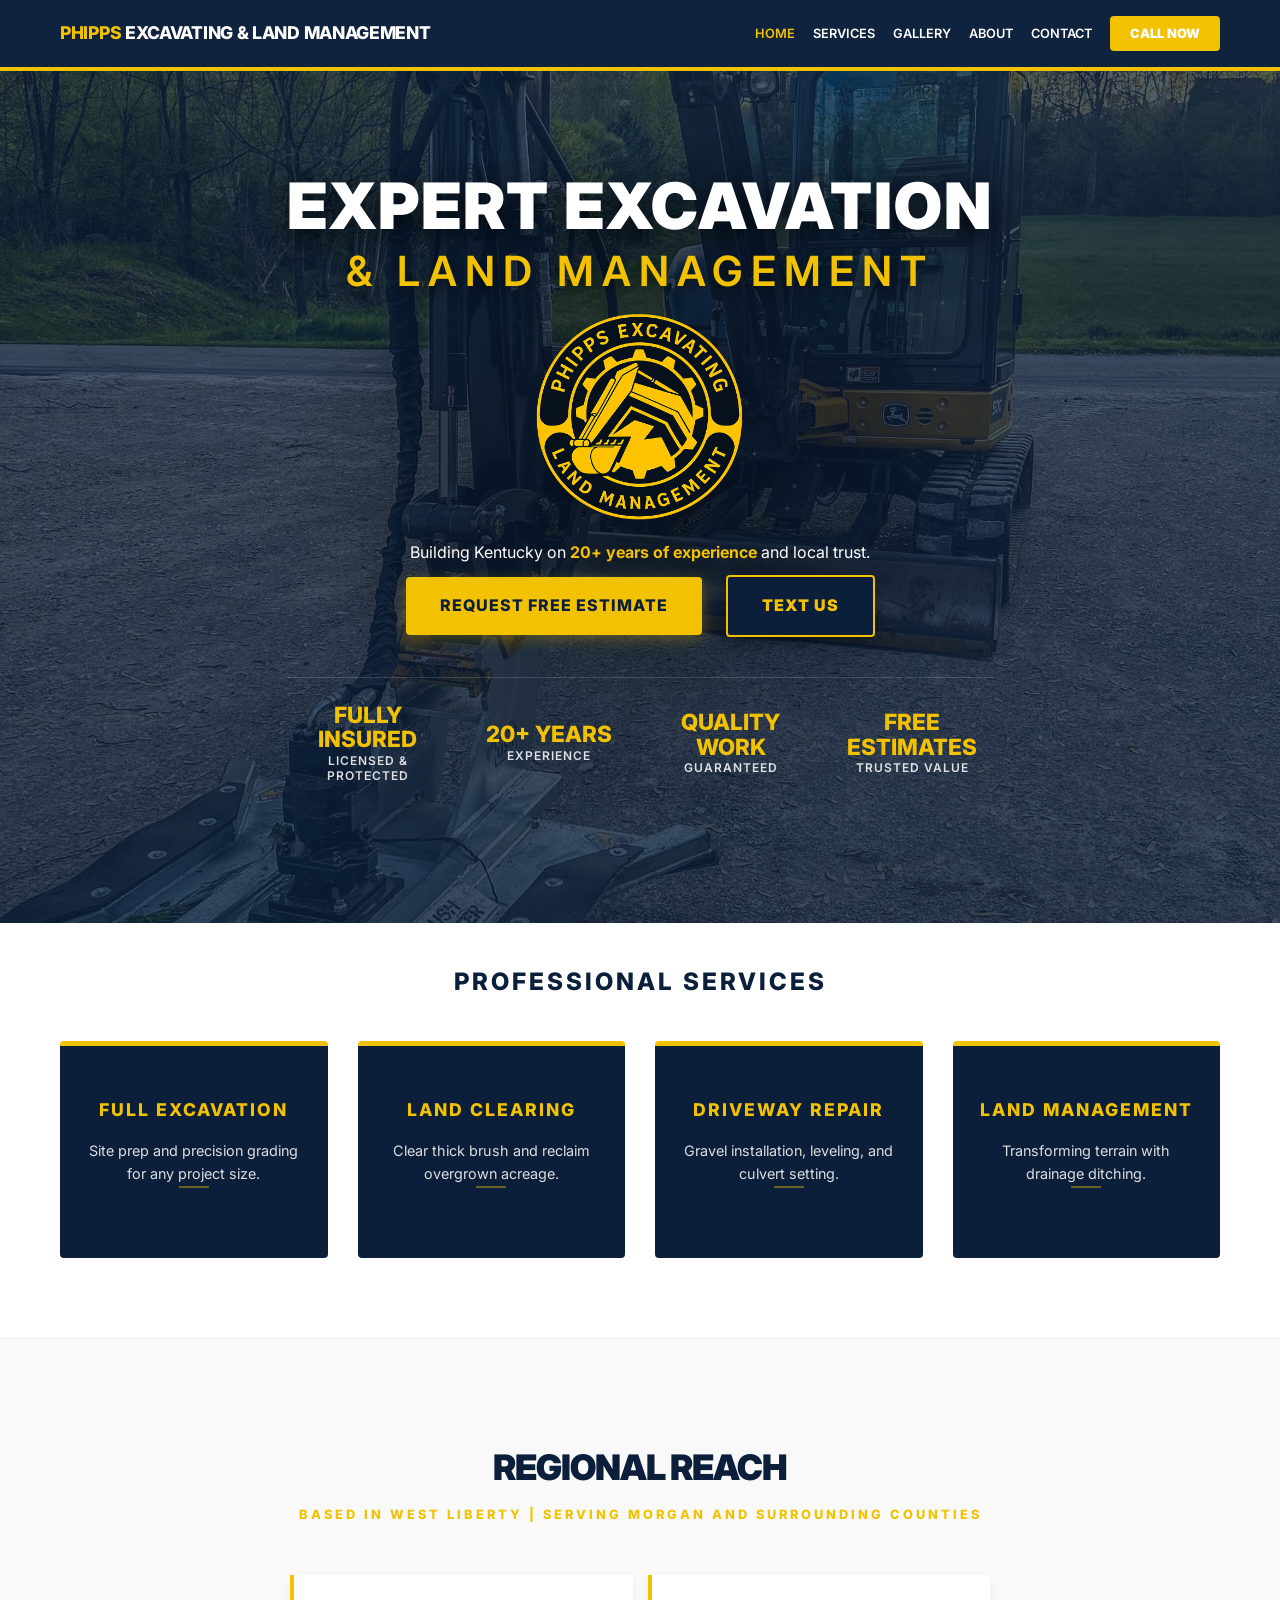
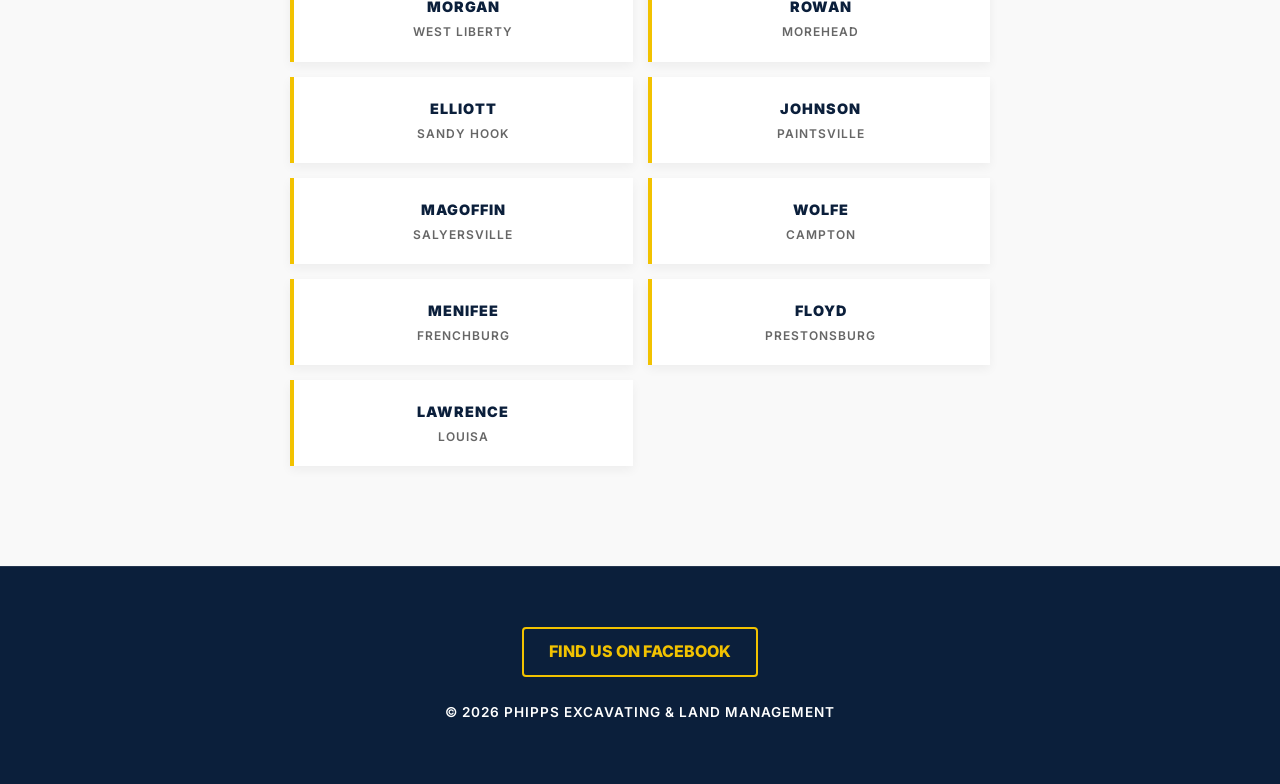
==== commit acb4cbcf: "Update index.html" ====
--- a/index.html
+++ b/index.html
@@ -9,6 +9,11 @@
   <link href="https://fonts.googleapis.com/css2?family=Inter:wght@400;600;700;800;900&display=swap" rel="stylesheet">
   <link rel="stylesheet" href="style.css">
   <style>
+    /* ADDED FOR SMOOTH REDIRECT SCROLLING */
+    html {
+      scroll-behavior: smooth;
+    }
+
     /* --- ORIGINAL HERO TYPOGRAPHY (UNTOUCHED) --- */
     .hero h1 {
       font-size: clamp(2rem, 6vw, 4rem);
@@ -264,7 +269,8 @@
       <p>Building Kentucky on <span class="hero-accent">20+ years of experience</span> and local trust.</p>
       
       <div class="hero-btns">
-        <a class="btn primary" href="tel:6065480377">Request Estimate</a>
+        <!-- UPDATED BUTTON TEXT -->
+        <a class="btn primary" href="contact.html#estimate-form">Request Free Estimate</a>
         <a class="btn secondary" href="sms:+16065480377">Text Us</a>
       </div>
 
